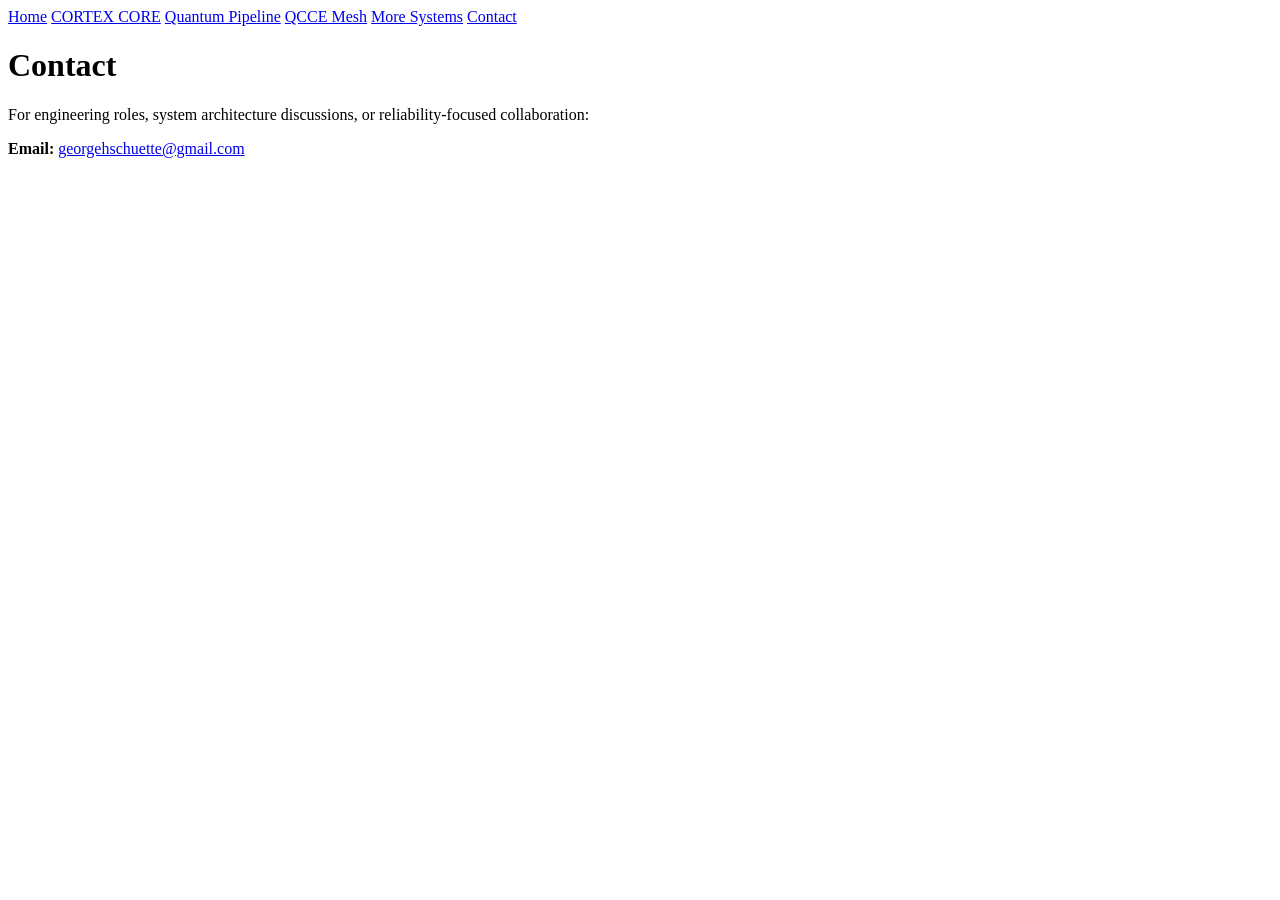
==== contact.html @ a4bbf707 "Add contact.html with contact information" ====
<!DOCTYPE html>
<html lang="en">
<head>
    <meta charset="UTF-8">
    <title>Contact — George Schuette</title>
    <link rel="stylesheet" href="assets/style.css">
</head>
<body>

<nav>
    <a href="index.html">Home</a>
    <a href="cortex.html">CORTEX CORE</a>
    <a href="quantum.html">Quantum Pipeline</a>
    <a href="qcce.html">QCCE Mesh</a>
    <a href="projects.html">More Systems</a>
    <a href="contact.html">Contact</a>
</nav>

<h1>Contact</h1>

<p>For engineering roles, system architecture discussions, or reliability-focused collaboration:</p>

<p><strong>Email:</strong> <a href="mailto:georgehschuette@gmail.com">georgehschuette@gmail.com</a></p>

</body>
</html>
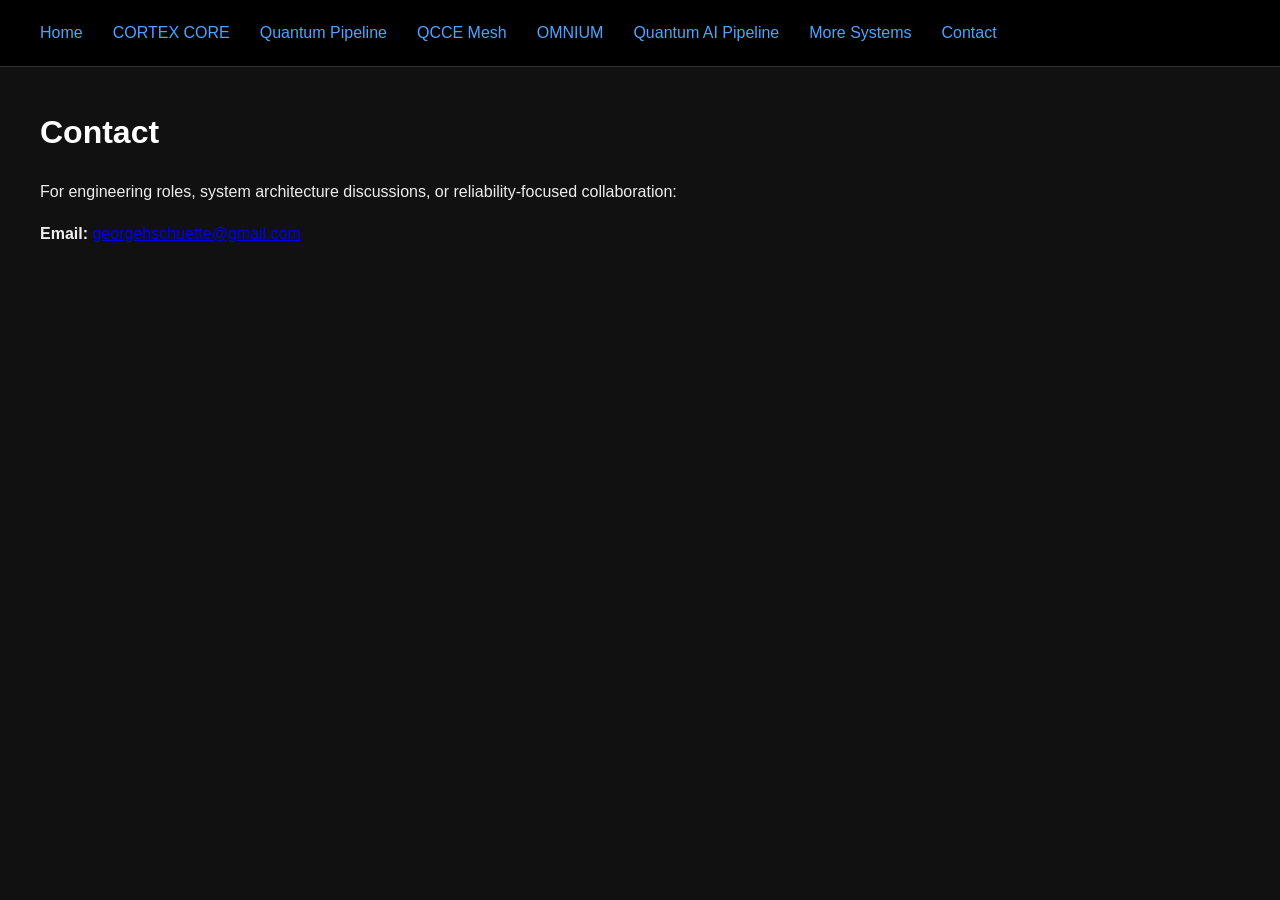
==== commit cc725ff1: "Add link to Quantum AI Pipeline in contact.html" ====
--- a/contact.html
+++ b/contact.html
@@ -12,9 +12,12 @@
     <a href="cortex.html">CORTEX CORE</a>
     <a href="quantum.html">Quantum Pipeline</a>
     <a href="qcce.html">QCCE Mesh</a>
+    <a href="omnium.html">OMNIUM</a>
+    <a href="quantum-ai-pipeline.html">Quantum AI Pipeline</a>
     <a href="projects.html">More Systems</a>
     <a href="contact.html">Contact</a>
 </nav>
+
 
 <h1>Contact</h1>
 
--- a/assets/style.css
+++ b/assets/style.css
@@ -0,0 +1,188 @@
+body {
+    margin: 0;
+    padding: 40px;
+    font-family: Arial, Helvetica, sans-serif;
+    background: #111;
+    color: #eee;
+    line-height: 1.6;
+}
+
+nav {
+    background: #000;
+    padding: 20px 40px;
+    margin: -40px -40px 40px -40px;
+    display: flex;
+    gap: 30px;
+    border-bottom: 1px solid #333;
+}
+
+nav a {
+    color: #4da3ff;
+    text-decoration: none;
+    font-size: 16px;
+}
+
+nav a:hover {
+    text-decoration: underline;
+}
+
+h1, h2, h3 {
+    color: #fff;
+}
+
+.section {
+    margin-bottom: 50px;
+}
+
+.divider {
+    width: 100%;
+    height: 1px;
+    background: #333;
+    margin: 40px 0;
+}
+/* CORTEX CORE ENTERPRISE section */
+.system-section {
+  padding: 3rem 1.5rem;
+  max-width: 1100px;
+  margin: 0 auto;
+}
+
+.system-header h2 {
+  font-size: 2rem;
+  letter-spacing: 0.08em;
+  text-transform: uppercase;
+  margin-bottom: 0.25rem;
+}
+
+.system-tagline {
+  font-size: 0.95rem;
+  opacity: 0.8;
+  margin-bottom: 2rem;
+}
+
+.system-grid {
+  display: grid;
+  grid-template-columns: repeat(auto-fit, minmax(260px, 1fr));
+  gap: 1.5rem;
+  margin-bottom: 2.5rem;
+}
+
+.system-card {
+  border: 1px solid rgba(255, 255, 255, 0.08);
+  border-radius: 10px;
+  padding: 1.25rem 1.5rem;
+  background: rgba(10, 10, 10, 0.6);
+  backdrop-filter: blur(6px);
+}
+
+.system-card h3 {
+  font-size: 1rem;
+  text-transform: uppercase;
+  letter-spacing: 0.08em;
+  margin-bottom: 0.75rem;
+}
+
+.metric-list {
+  list-style: none;
+  padding: 0;
+  margin: 0;
+}
+
+.metric-list li {
+  font-size: 0.9rem;
+  margin-bottom: 0.35rem;
+}
+
+.metric-label {
+  font-weight: 600;
+}
+
+/* Comparison section */
+.comparison-section h3 {
+  font-size: 1.1rem;
+  text-transform: uppercase;
+  letter-spacing: 0.08em;
+  margin-bottom: 1rem;
+}
+
+.comparison-block {
+  margin-bottom: 2rem;
+}
+
+.comparison-block h4 {
+  font-size: 0.95rem;
+  text-transform: uppercase;
+  letter-spacing: 0.08em;
+  margin-bottom: 0.4rem;
+}
+
+.comparison-summary {
+  font-size: 0.9rem;
+  opacity: 0.85;
+  margin-bottom: 0.75rem;
+}
+
+.comparison-table {
+  width: 100%;
+  border-collapse: collapse;
+  font-size: 0.85rem;
+}
+
+.comparison-table th,
+.comparison-table td {
+  border: 1px solid rgba(255, 255, 255, 0.12);
+  padding: 0.5rem 0.6rem;
+  text-align: left;
+}
+
+.comparison-table th {
+  background: rgba(255, 255, 255, 0.04);
+  text-transform: uppercase;
+  letter-spacing: 0.06em;
+  font-size: 0.8rem;
+}
+
+/* Responsive tweaks */
+@media (max-width: 600px) {
+  .system-section {
+    padding: 2.5rem 1rem;
+  }
+
+  .system-header h2 {
+    font-size: 1.6rem;
+  }
+}
+/* Quantum Pipeline section (inherits same styling as CORTEX CORE) */
+
+#quantum-pipeline .system-header h2 {
+  color: #7fd4ff;
+}
+
+#quantum-pipeline .system-card {
+  border-color: rgba(127, 212, 255, 0.25);
+}
+
+#quantum-pipeline .comparison-table th {
+  background: rgba(127, 212, 255, 0.08);
+}
+
+#quantum-pipeline .metric-label {
+  color: #7fd4ff;
+}
+/* QCCE Mesh accent styling */
+
+#qccemesh .system-header h2 {
+  color: #ffb86c;
+}
+
+#qccemesh .system-card {
+  border-color: rgba(255, 184, 108, 0.25);
+}
+
+#qccemesh .comparison-table th {
+  background: rgba(255, 184, 108, 0.08);
+}
+
+#qccemesh .metric-label {
+  color: #ffb86c;
+}
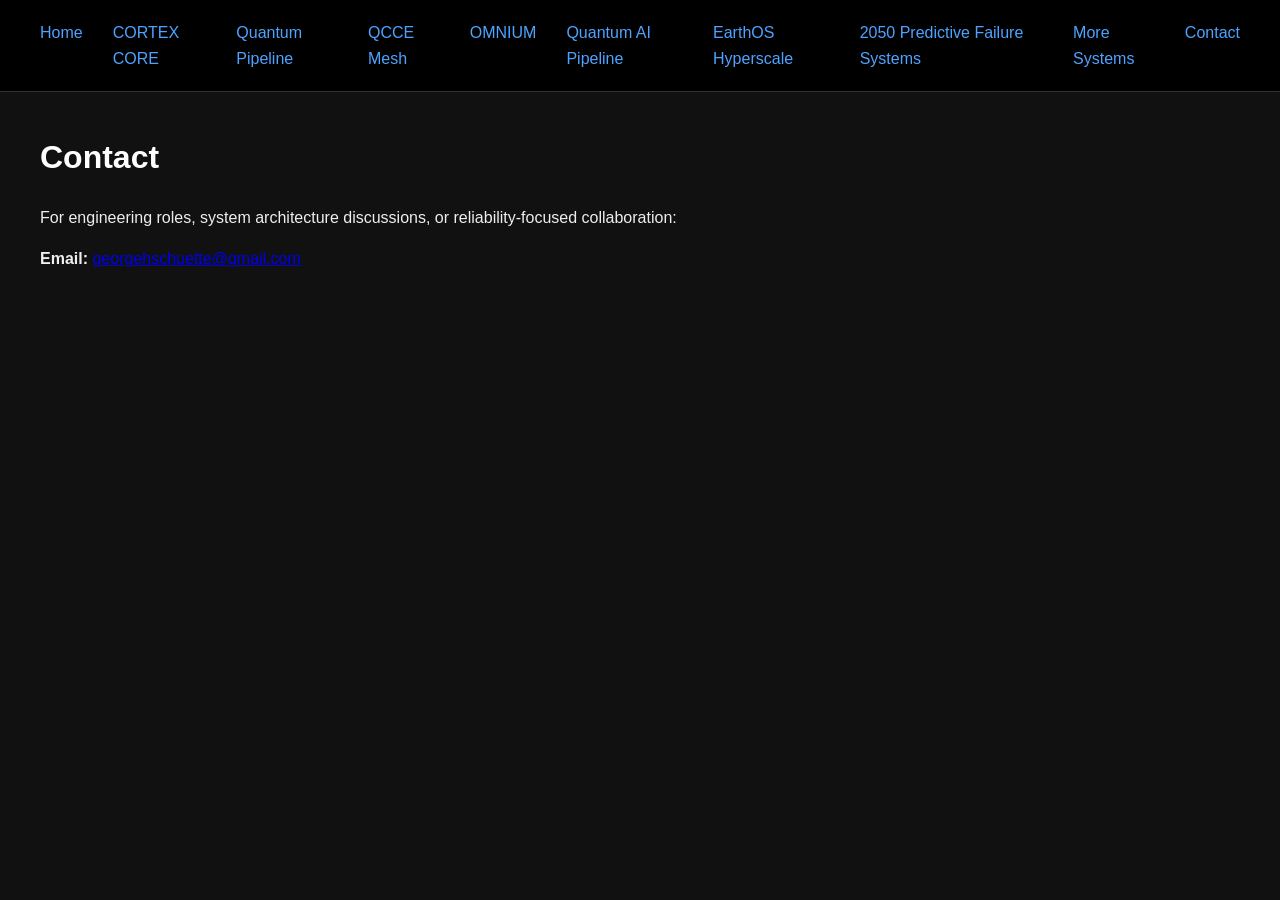
==== commit 6d9e49de: "Add link to 2050 Predictive Failure Systems" ====
--- a/contact.html
+++ b/contact.html
@@ -14,6 +14,8 @@
     <a href="qcce.html">QCCE Mesh</a>
     <a href="omnium.html">OMNIUM</a>
     <a href="quantum-ai-pipeline.html">Quantum AI Pipeline</a>
+    <a href="earthos-hyperscale.html">EarthOS Hyperscale</a>
+    <a href="predictive-failure-systems-management.html">2050 Predictive Failure Systems</a>
     <a href="projects.html">More Systems</a>
     <a href="contact.html">Contact</a>
 </nav>
